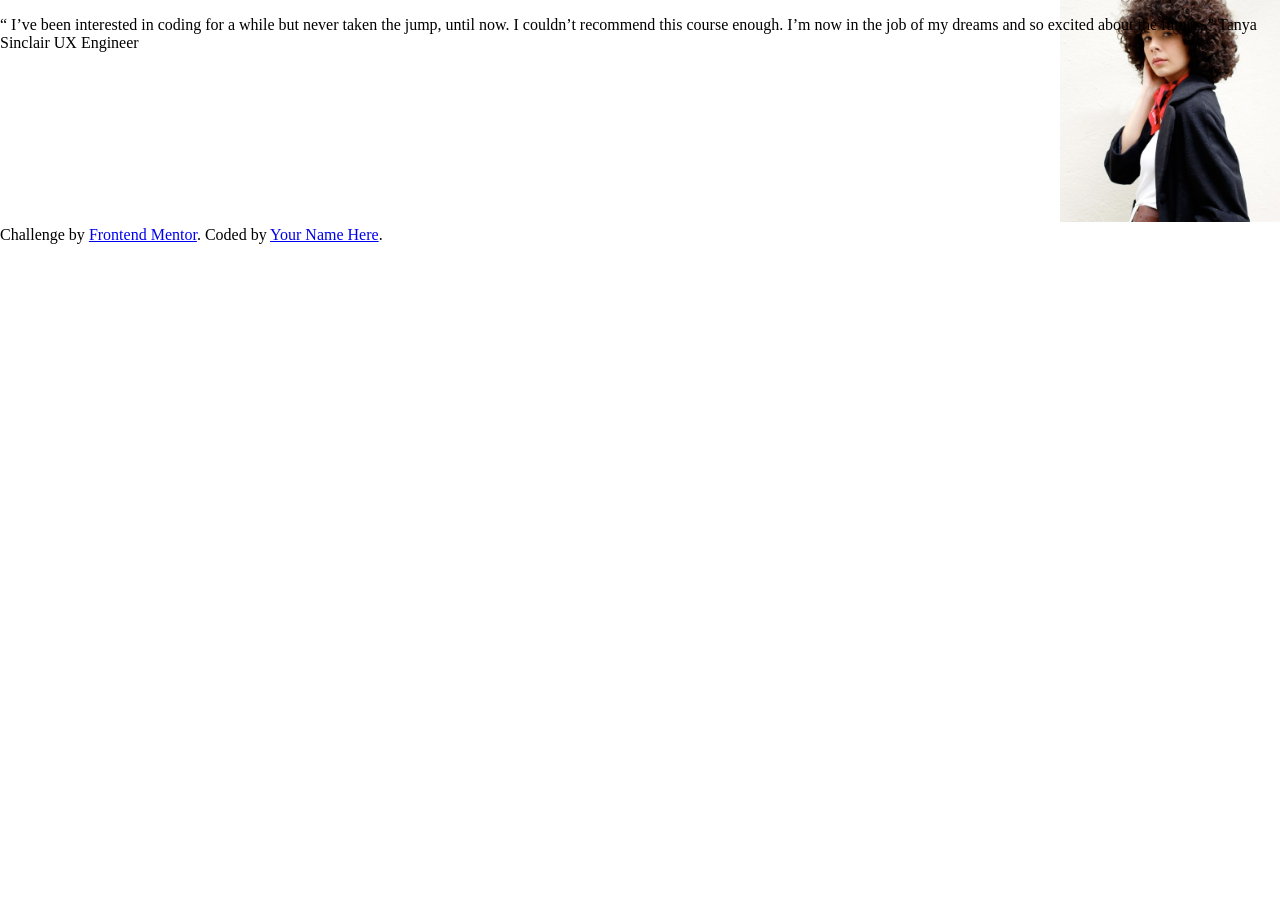
==== index.html @ 09ac1fd2 "posicionando elementos" ====
<!DOCTYPE html>
<html lang="pt-br">
<head>
  <meta charset="UTF-8">
  <meta name="viewport" content="width=device-width, initial-scale=1.0"> <!-- displays site properly based on user's device -->
  <link rel="stylesheet" type="text/css" href="css/style.css">
  <link rel="icon" type="image/png" sizes="32x32" href="./images/favicon-32x32.png">
  
  <title>Coding Bootcamp Testimonials Slider</title>

</head>
<body>
<div class="container">
  <div class="personal-description__first">
    <p class="personal-description__text">
        “ I’ve been interested in coding for a while but never taken the jump, until now. 
        I couldn’t recommend this course enough. I’m now in the job of my dreams and so 
        excited about the future. ”

        Tanya Sinclair
        UX Engineer
    </p>
  </div>
  <div class="personal-description__second">
    <p>
      “ If you want to lay the best foundation possible I´d recommend taking this course. 
      The depth the instructors go into is incredible. I now feel so confident about 
      starting up as a professional developer. ”

      John Tarkpor
      Junior Front-end Developer
    </p>
  </div>
  <div class="profile-picture">
    <img class="profile-picture__first" src="images/image-tanya.jpg">
  </div>
</div>

  
  <div class="attribution">
    Challenge by <a href="https://www.frontendmentor.io?ref=challenge" target="_blank">Frontend Mentor</a>. 
    Coded by <a href="#">Your Name Here</a>.
  </div>

</body>
</html>
---- css/style.css ----
body {
    margin: 0;
}

.container {
    display: flex;
    justify-content: space-between;
}

.personal-description--first::after {
    position: relative;
    content: url('../images/pattern-quotes.svg');
    top: 10px;
    left: 40px;
}

.personal-description__text {
    position: absolute;
}

.profile-picture__first {
    height: 222px;
    width: 220px;
}

.personal-description__second {
    display: none;
}
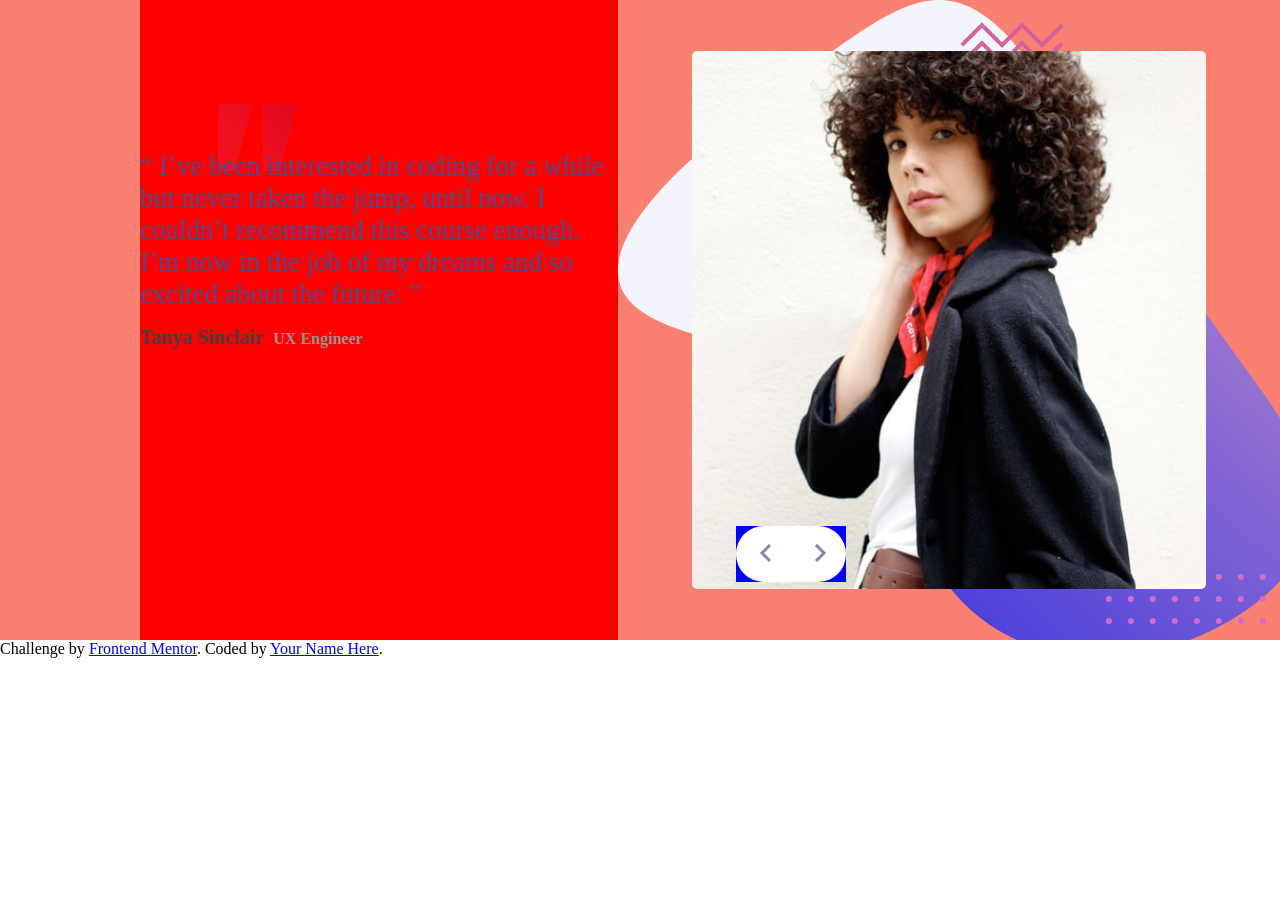
==== commit 189caa1c: "posicionado o texto com img de perfil" ====
--- a/index.html
+++ b/index.html
@@ -11,14 +11,15 @@
 </head>
 <body>
 <div class="container">
-  <div class="personal-description__first">
+  <div class="personal-description">
     <p class="personal-description__text">
         “ I’ve been interested in coding for a while but never taken the jump, until now. 
         I couldn’t recommend this course enough. I’m now in the job of my dreams and so 
         excited about the future. ”
-
-        Tanya Sinclair
-        UX Engineer
+    </p>
+    <p class="personal-description__person">
+        <span class="personal-description__name">Tanya Sinclair</span>
+        <span class="personal-description__profession">UX Engineer</span>
     </p>
   </div>
   <div class="personal-description__second">
@@ -33,6 +34,14 @@
   </div>
   <div class="profile-picture">
     <img class="profile-picture__first" src="images/image-tanya.jpg">
+    <div class="profile-picture__icons">
+      <div class="profile-picture--icon-prev">
+        <img class="profile-picture__img-prev" src="images/icon-prev.svg">      
+      </div>
+      <div class="profile-picture--icon-next">
+        <img class="profile-picture__img-next" src="images/icon-next.svg">     
+      </div>
+    </div>
   </div>
 </div>
 
--- a/css/style.css
+++ b/css/style.css
@@ -5,23 +5,104 @@
 .container {
     display: flex;
     justify-content: space-between;
+    background-color: salmon;
 }
 
-.personal-description--first::after {
+.personal-description {
+    background-color: red;
+    width: 500px;
+    margin-left: 140px;
+    background-image: url('../images/pattern-quotes.svg');
+    background-repeat: no-repeat;
+    background-position-x:78px;
+    background-position-y: 104px;
+    background-size: 80px;
+}
+
+.personal-description__text {
+    line-height: 2.0rem;
+    font-size: 27px;
+    font-family: normal;
+    margin-bottom: 3px;
+    margin-top: 150px;
+    color: #4b4b8e;
+}
+
+.personal-description__name {
+    font-weight: bold;
+    font-size: 20px;
+    font-family: normal;
+    color: #3f3f3f;
+}
+
+.personal-description__profession {
+    color: #969696;
+    margin-left: 5px;
+    font-weight: bold;
+}
+
+/* .personal-description--first::after {
     position: relative;
     content: url('../images/pattern-quotes.svg');
     top: 10px;
     left: 40px;
-}
+} */
 
-.personal-description__text {
-    position: absolute;
+.profile-picture {
+    width: 693px;
+    height: 640px;
+    background-image: url('../images/pattern-bg.svg');
+    display: flex;
+    justify-content: center;
+    align-items: center;
 }
 
 .profile-picture__first {
-    height: 222px;
-    width: 220px;
+    height: 538px;
+    width: 514px;
+    border-radius: 5px;
 }
+
+.profile-picture__icons {
+    background-color: blue;
+    display: flex;
+    display: flex;
+    position: absolute;
+    bottom: 318px;
+    right: 434px;
+}
+
+.profile-picture--icon-prev {
+    height: 56px;
+    width: 55px;    
+    border-radius: 50% 0 0 50%;
+    background-color: #fff;
+}
+
+.profile-picture__img-prev {
+    position: relative;
+    left: 23px;
+    top: 18px;
+}
+
+.profile-picture--icon-next {
+    height: 56px;
+    width: 55px;    
+    border-radius: 0 50% 50% 0;
+    background-color: #fff;
+}
+
+.profile-picture__img-next {
+    position: relative;
+    left: 23px;
+    top: 18px;
+}
+
+
+
+
+
+
 
 .personal-description__second {
     display: none;
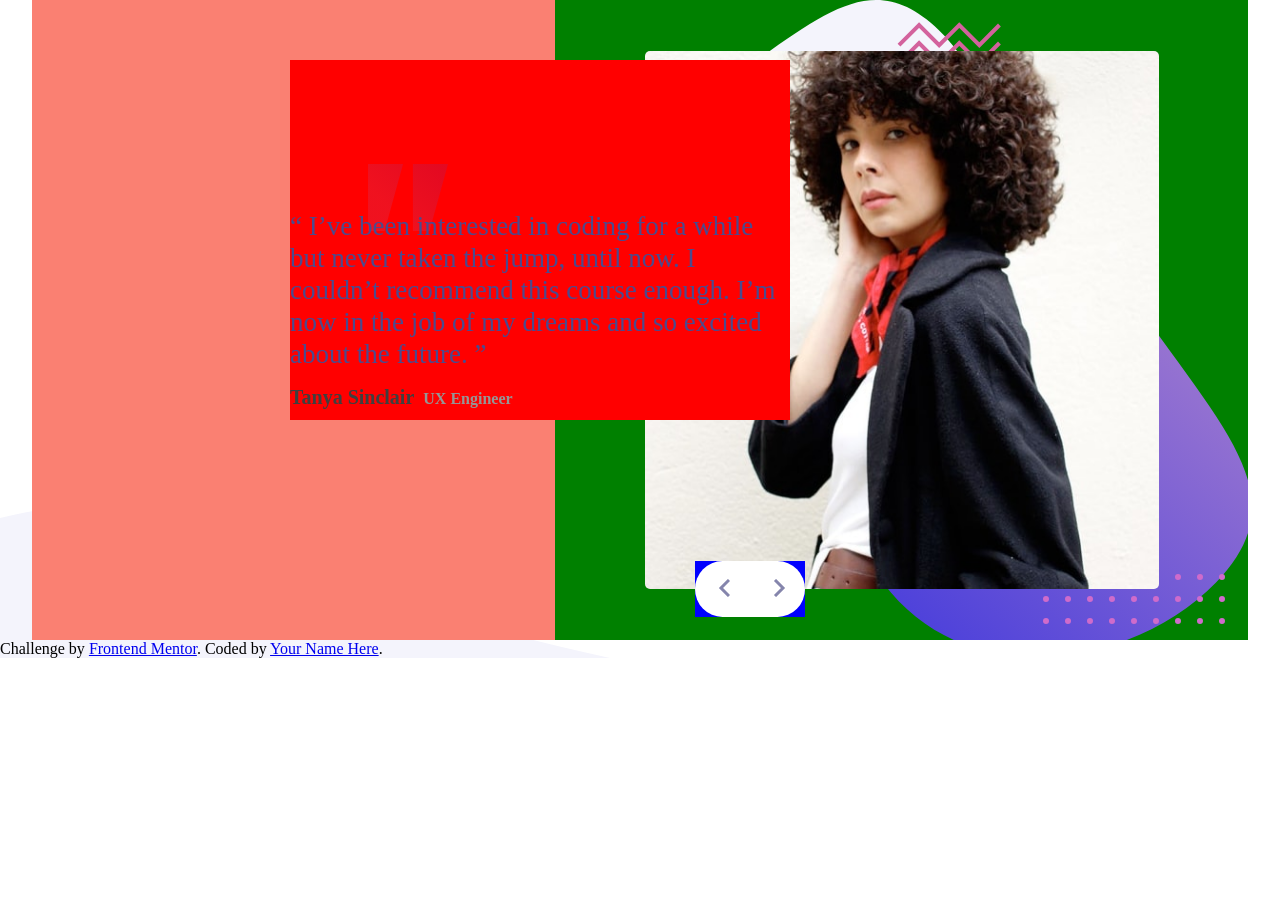
==== commit 8d486fbb: "textos e imgs alocadas devidamente, preparar js" ====
--- a/index.html
+++ b/index.html
@@ -22,14 +22,16 @@
         <span class="personal-description__profession">UX Engineer</span>
     </p>
   </div>
-  <div class="personal-description__second">
-    <p>
-      “ If you want to lay the best foundation possible I´d recommend taking this course. 
-      The depth the instructors go into is incredible. I now feel so confident about 
-      starting up as a professional developer. ”
-
-      John Tarkpor
-      Junior Front-end Developer
+<!-- Next profile-->
+  <div class="personal-description--next">
+    <p class="personal-description__text">
+        “ If you want to lay the best foundation possible I´d recommend taking this course. 
+        The depth the instructors go into is incredible. I now feel so confident about 
+        starting up as a professional developer. ”
+    </p>
+    <p class="personal-description__person">
+        <span class="personal-description__name">John Tarkpor</span>
+        <span class="personal-description__profession">Junior Front-end Developer</span>
     </p>
   </div>
   <div class="profile-picture">
@@ -51,5 +53,6 @@
     Coded by <a href="#">Your Name Here</a>.
   </div>
 
+  <script src="slider.js"></script>
 </body>
 </html>
--- a/css/style.css
+++ b/css/style.css
@@ -1,22 +1,32 @@
 body {
     margin: 0;
+    background-image: url('../images/pattern-curve.svg');
+    background-repeat: no-repeat;
+    background-position-y: bottom;
 }
 
 .container {
     display: flex;
-    justify-content: space-between;
+    justify-content: flex-end;
     background-color: salmon;
+    position: relative;
+    width: 95%;
+    margin: auto;
 }
 
 .personal-description {
     background-color: red;
+    height: 360px;
     width: 500px;
     margin-left: 140px;
-    background-image: url('../images/pattern-quotes.svg');
+    background-image: url(../images/pattern-quotes.svg);
     background-repeat: no-repeat;
-    background-position-x:78px;
+    background-position-x: 78px;
     background-position-y: 104px;
     background-size: 80px;
+    position: absolute;
+    left: 118px;
+    top: 60px;
 }
 
 .personal-description__text {
@@ -41,14 +51,8 @@
     font-weight: bold;
 }
 
-/* .personal-description--first::after {
-    position: relative;
-    content: url('../images/pattern-quotes.svg');
-    top: 10px;
-    left: 40px;
-} */
-
 .profile-picture {
+    background-color: green;
     width: 693px;
     height: 640px;
     background-image: url('../images/pattern-bg.svg');
@@ -68,8 +72,8 @@
     display: flex;
     display: flex;
     position: absolute;
-    bottom: 318px;
-    right: 434px;
+    bottom: 23px;
+    right: 443px;
 }
 
 .profile-picture--icon-prev {
@@ -104,6 +108,6 @@
 
 
 
-.personal-description__second {
+.personal-description--next {
     display: none;
 }
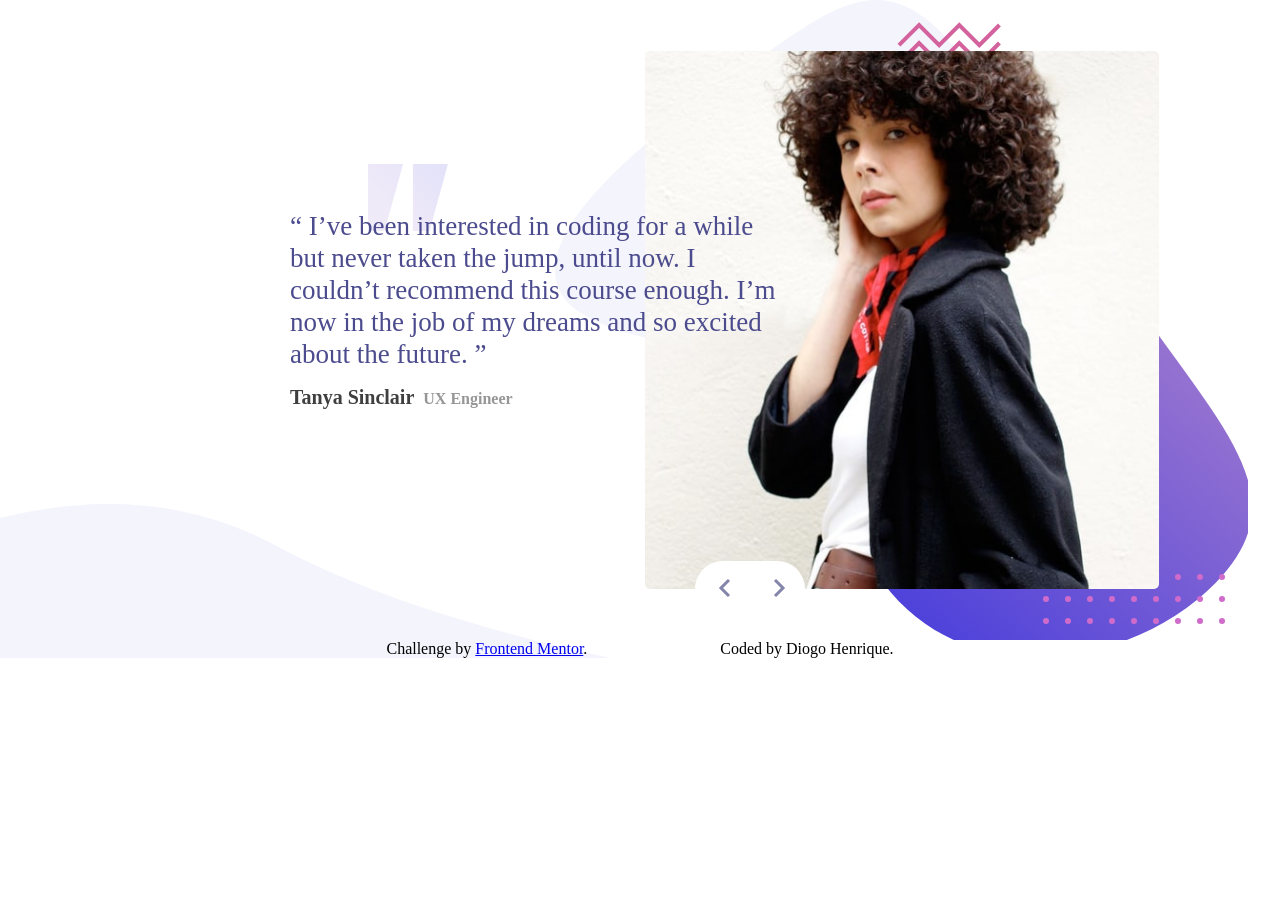
==== commit 7dd61209: "terminado js e posicionamento do footer" ====
--- a/index.html
+++ b/index.html
@@ -23,7 +23,7 @@
     </p>
   </div>
 <!-- Next profile-->
-  <div class="personal-description--next">
+  <div class="personal-description personal-description--next selected">
     <p class="personal-description__text">
         “ If you want to lay the best foundation possible I´d recommend taking this course. 
         The depth the instructors go into is incredible. I now feel so confident about 
@@ -49,8 +49,8 @@
 
   
   <div class="attribution">
-    Challenge by <a href="https://www.frontendmentor.io?ref=challenge" target="_blank">Frontend Mentor</a>. 
-    Coded by <a href="#">Your Name Here</a>.
+    <span>Challenge by <a href="https://www.frontendmentor.io?ref=challenge" target="_blank">Frontend Mentor</a>.</span>
+    <span>Coded by Diogo Henrique</a>.</span>
   </div>
 
   <script src="slider.js"></script>
--- a/css/style.css
+++ b/css/style.css
@@ -8,14 +8,12 @@
 .container {
     display: flex;
     justify-content: flex-end;
-    background-color: salmon;
     position: relative;
     width: 95%;
     margin: auto;
 }
 
 .personal-description {
-    background-color: red;
     height: 360px;
     width: 500px;
     margin-left: 140px;
@@ -52,7 +50,6 @@
 }
 
 .profile-picture {
-    background-color: green;
     width: 693px;
     height: 640px;
     background-image: url('../images/pattern-bg.svg');
@@ -68,7 +65,6 @@
 }
 
 .profile-picture__icons {
-    background-color: blue;
     display: flex;
     display: flex;
     position: absolute;
@@ -81,6 +77,7 @@
     width: 55px;    
     border-radius: 50% 0 0 50%;
     background-color: #fff;
+    cursor: pointer;
 }
 
 .profile-picture__img-prev {
@@ -94,6 +91,7 @@
     width: 55px;    
     border-radius: 0 50% 50% 0;
     background-color: #fff;
+    cursor: pointer;
 }
 
 .profile-picture__img-next {
@@ -102,12 +100,13 @@
     top: 18px;
 }
 
-
-
-
-
-
-
 .personal-description--next {
     display: none;
+}
+
+.attribution {
+    display: flex;
+    justify-content: space-around;
+    width: 50%;
+    margin: auto;
 }
